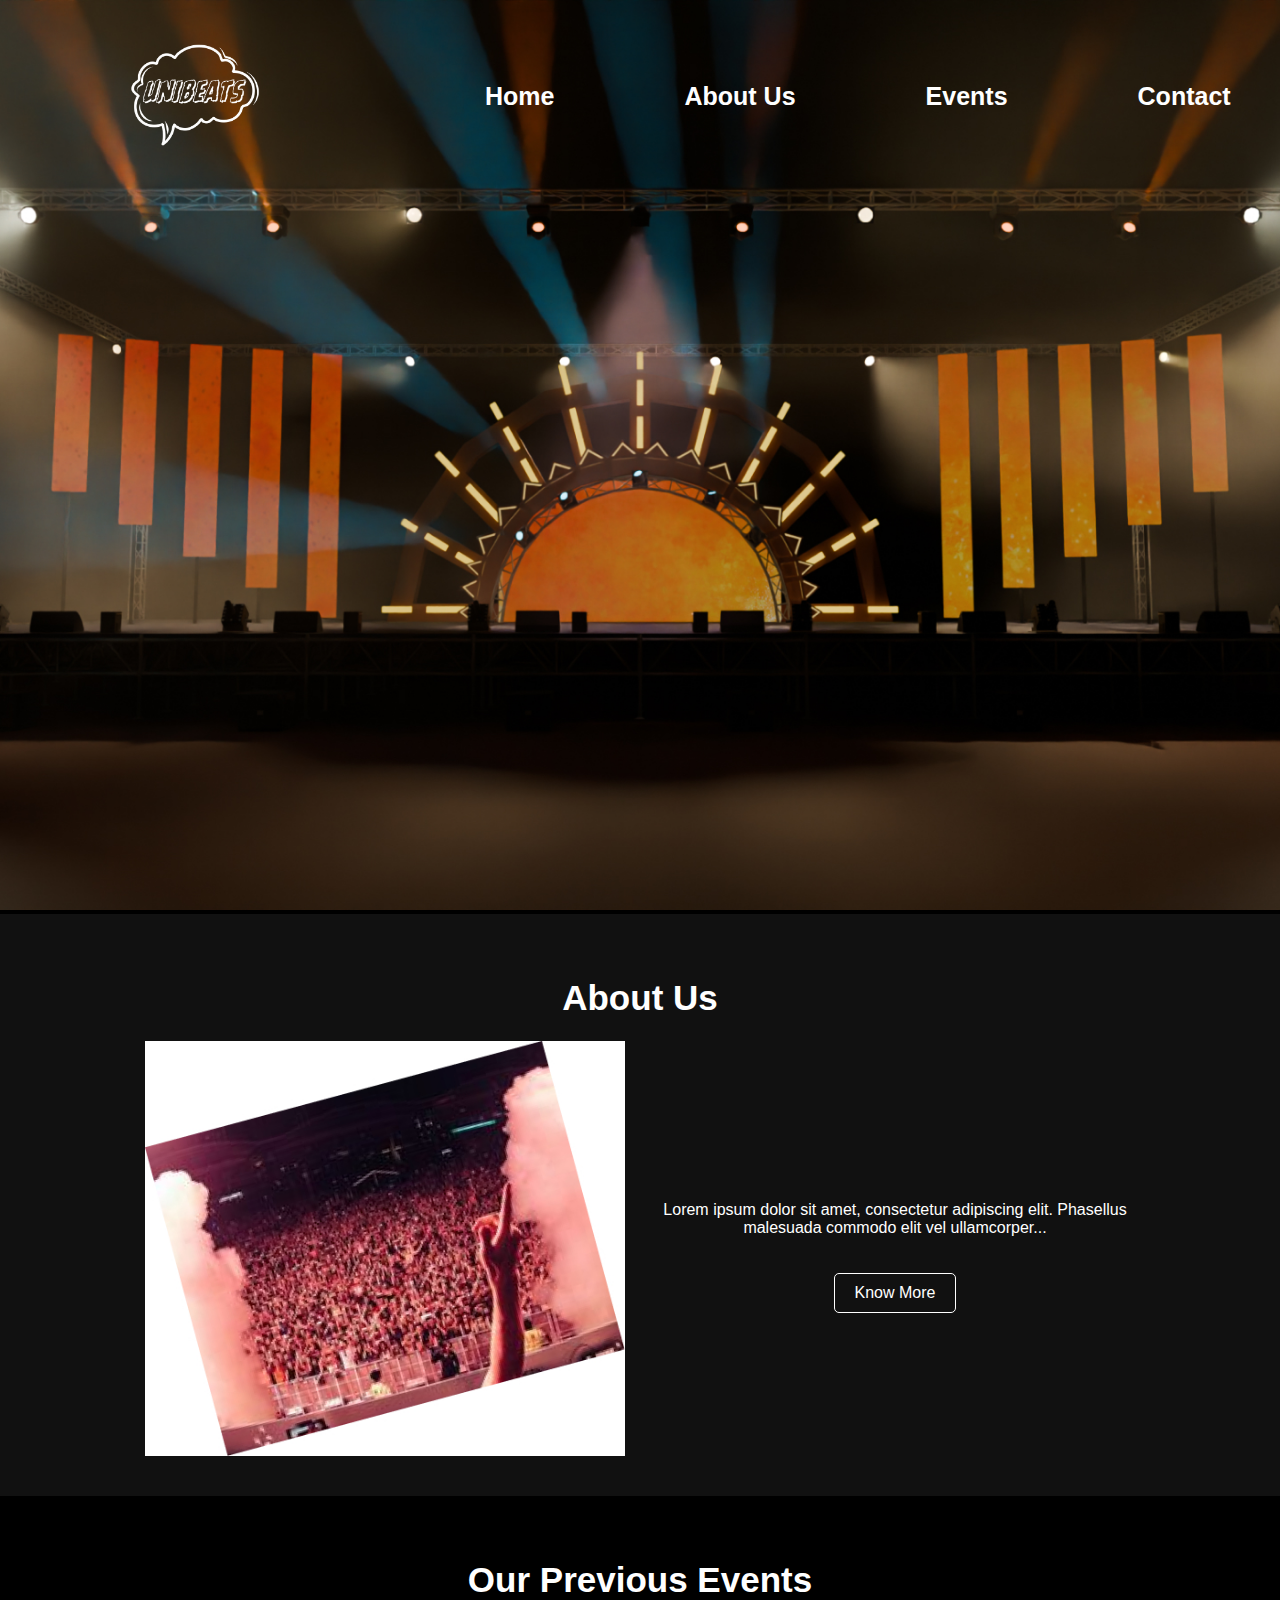
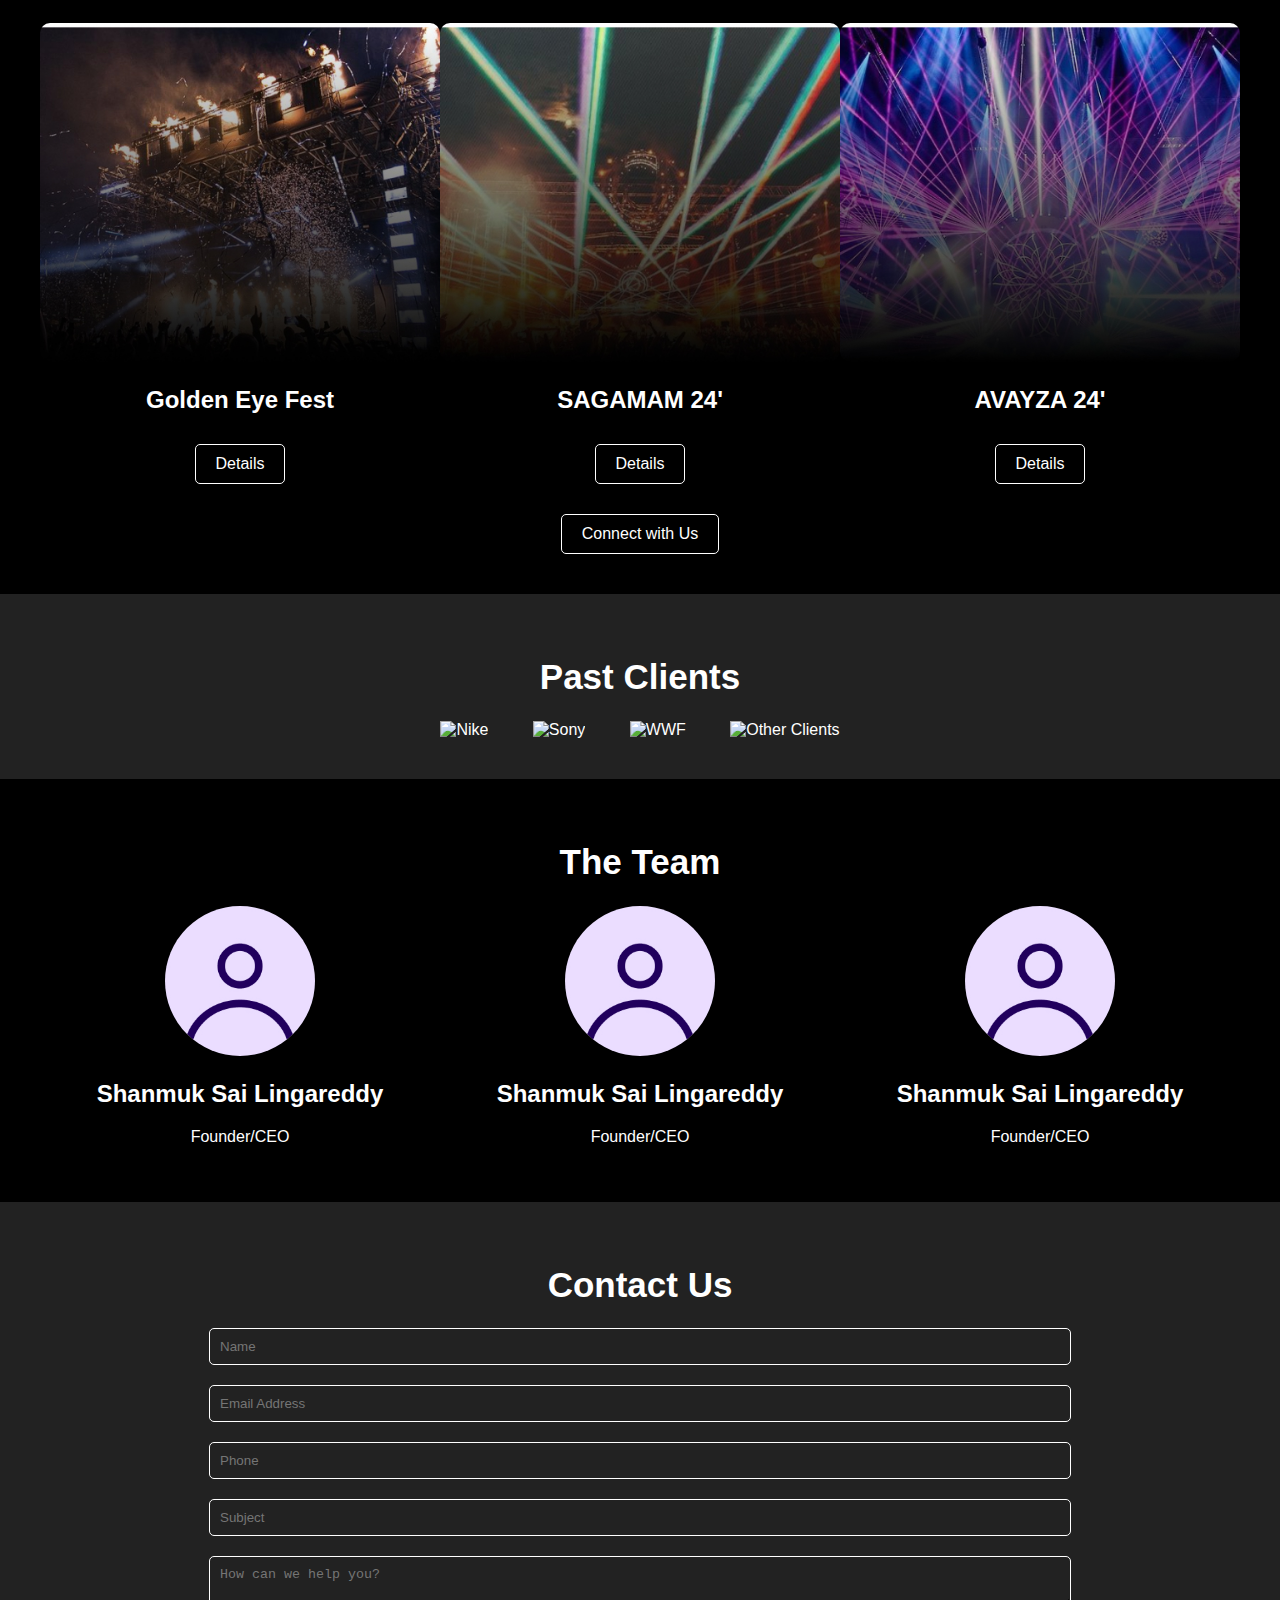
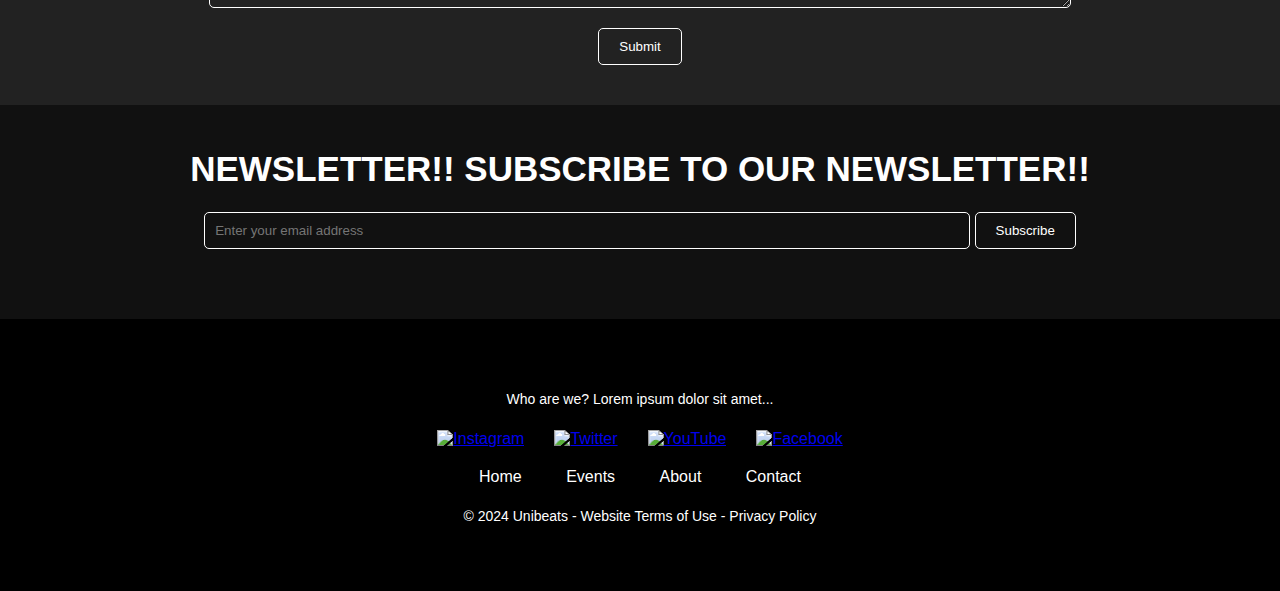
==== index.html @ c49990d0 "changes" ====
<!DOCTYPE html>
<html lang="en">
<head>
    <meta charset="UTF-8">
    <meta name="viewport" content="width=device-width, initial-scale=1.0">
    <title>Unibeats - Home</title>
    <link rel="stylesheet" href="style.css">
</head>
<body>

    <!-- Navigation Bar -->
    <nav>
        <div class="logo">
           <a href="#"><img src="../../Assets/Unibeats_White-removebg-preview.png" alt="Unibeats Logo"></a> 
        </div>
        <ul class="nav-links">
            <li><a href="#">Home</a></li>
            <li><a href="Pages/About us/about.html">About Us</a></li>
            <li><a href="Pages/Events/events.html">Events</a></li>
            <li><a href="Pages/Contact/contact.html">Contact</a></li>
        </ul>
    </nav>

    <!-- Hero Section -->
    <section class="hero-section">
        <img src="../../Assets/Rectangle 15.jpg" alt="Concert Image">
    </section>

    <!-- About Us Section -->
    <section class="about-section">
        <h1>About Us</h1>
        <div class="about-content">
            <img src="../../Assets/Rectangle 10.jpg" alt="About Us">
            <div class="about-text">
                <p>Lorem ipsum dolor sit amet, consectetur adipiscing elit. Phasellus malesuada commodo elit vel ullamcorper...</p>
                <a href="../About us/about.html" class="know-more-btn">Know More</a>
            </div>
        </div>
    </section>

    <!-- Previous Events Section -->
    <section class="events-section">
        <h1>Our Previous Events</h1>
        <div class="event-cards">
            <div class="event-card">
                <img src="../../Assets/EventPanel (2).jpg" alt="Golden Eye Fest">
                <h2>Golden Eye Fest</h2>
                <a href="#" class="event-details-btn">Details</a>
            </div>
            <div class="event-card">
                <img src="../../Assets/EventPanel.jpg" alt="SAGAMAM 24'">
                <h2>SAGAMAM 24'</h2>
                <a href="#" class="event-details-btn">Details</a>
            </div>
            <div class="event-card">
                <img src="../../Assets/EventPanel (1).jpg" alt="AVAYZA 24'">
                <h2>AVAYZA 24'</h2>
                <a href="#" class="event-details-btn">Details</a>
            </div>
        </div>
        <button class="connect-btn">Connect with Us</button>
    </section>

    <!-- Past Clients Section -->
    <section class="clients-section">
        <h1>Past Clients</h1>
        <div class="client-logos">
            <img src="nike-logo.png" alt="Nike">
            <img src="sony-logo.png" alt="Sony">
            <img src="wwf-logo.png" alt="WWF">
            <img src="other-logo.png" alt="Other Clients">
        </div>
    </section>

    <!-- Team Section -->
    <section class="team-section">
        <h1>The Team</h1>
        <div class="team-members">
            <div class="team-member">
                <img src="../../Assets/Generic avatar.jpg" alt="Team Member">
                <h2>Shanmuk Sai Lingareddy</h2>
                <p>Founder/CEO</p>
            </div>
            <div class="team-member">
                <img src="../../Assets/Generic avatar.jpg" alt="Team Member">
                <h2>Shanmuk Sai Lingareddy</h2>
                <p>Founder/CEO</p>
            </div>
            <div class="team-member">
                <img src="../../Assets/Generic avatar.jpg" alt="Team Member">
                <h2>Shanmuk Sai Lingareddy</h2>
                <p>Founder/CEO</p>
            </div>
        </div>
    </section>

    <!-- Contact Form Section -->
    <section class="contact-section">
        <h1>Contact Us</h1>
        <form>
            <div class="form-group">
                <input type="text" id="name" placeholder="Name">
            </div>
            <div class="form-group">
                <input type="email" id="email" placeholder="Email Address">
            </div>
            <div class="form-group">
                <input type="text" id="phone" placeholder="Phone">
            </div>
            <div class="form-group">
                <input type="text" id="subject" placeholder="Subject">
            </div>
            <div class="form-group">
                <textarea id="message" placeholder="How can we help you?"></textarea>
            </div>

            <button type="submit" class="submit-btn">Submit</button>
        </form>
    </section>

    <!-- Newsletter Section -->
    <section class="newsletter-section">
        <h1>NEWSLETTER!! SUBSCRIBE TO OUR NEWSLETTER!!</h1>
        <form class="newsletter-form">
            <input type="email" placeholder="Enter your email address">
            <button type="submit" class="subscribe-btn">Subscribe</button>
        </form>
    </section>

    <!-- Footer -->
    <footer>
        <div class="footer-content">
            <p>Who are we? Lorem ipsum dolor sit amet...</p>
            <div class="social-icons">
                <a href="#"><img src="social-icon.png" alt="Instagram"></a>
                <a href="#"><img src="social-icon.png" alt="Twitter"></a>
                <a href="#"><img src="social-icon.png" alt="YouTube"></a>
                <a href="#"><img src="social-icon.png" alt="Facebook"></a>
            </div>
            <div class="links">
                <a href="#">Home</a>
                <a href="Pages/Events/events.html">Events</a>
                <a href="Pages/About us/about.html">About</a>
                <a href="Pages/Contact/contact.html">Contact</a>
            </div>
            <p>&copy; 2024 Unibeats - <a href="#">Website Terms of Use</a> - <a href="#">Privacy Policy</a></p>
        </div>
    </footer>

</body>
</html>
---- style.css ----
/* General Styles */
body {
    margin: 0;
    font-family: 'Arial', sans-serif;
    background-color: #000;
    color: white;
    overflow-x: hidden;
}

nav {
    display: flex;
    justify-content: left;
    align-items: center;
    padding: 20px;
    position: absolute; 
    width: 100%;
    z-index: 1;
}

.logo img {
    width: 150px;
    height: auto;
    margin-left: 100px;
}

.nav-links {
    list-style: none;
    display: flex;
    padding: 0; 
    margin-left: 200px;
    gap: 100px;
}

.nav-links li {
    margin: 0 15px;
}

.nav-links a {
    color: white;
    text-decoration: none;
    font-weight: bold;
    position: relative;
    font-size: 25px;
}

.nav-links a::after {
    content: '';
    display: block;
    width: 0;
    height: 2px;
    background: white;
    transition: width 0.3s;
}

.nav-links a:hover::after {
    width: 100%;
}

/* Hero Section */
.hero-section img {
    width: 100%;
    height: auto;
}

.about-section {
    padding: 40px;
    background-color: #111;
    text-align: center;
}

.about-section h1,
.events-section h1,
.clients-section h1,
.team-section h1,
.contact-section h1,
.newsletter-section h1{
    font-size: 35px;
}

.about-content {
    display: flex;
    justify-content: center;
    align-items: center;
}

.about-content img {
    width: 40%;
    margin-right: 30px;
}

.about-text {
    max-width: 40%;
}

.know-more-btn {
    display: inline-block;
    margin-top: 20px;
    padding: 10px 20px;
    color: white;
    text-decoration: none;
    border-radius: 5px;
    border: 1px solid white;
}

.events-section {
    padding: 40px;
    text-align: center;
}

.event-cards {
    display: flex;
    justify-content: space-around;
    margin-top: 20px;
}

.event-card img {
    width: 100%;
    border-radius: 10px;
}

.event-details-btn {
    display: inline-block;
    margin-top: 10px;
    padding: 10px 20px;
    color: white;
    text-decoration: none;
    border-radius: 5px;
    border: 1px solid white;
}

.connect-btn {
    margin-top: 30px;
    padding: 10px 20px;
    border: 1px solid white;
    background-color: #000;
    color: white;
    border-radius: 5px;
    cursor: pointer;
    font-size: 16px;
}

.clients-section {
    padding: 40px;
    text-align: center;
    background-color: #222;
}

.client-logos img {
    margin: 0 20px;
    width: 100px;
}

.team-section {
    padding: 40px;
    text-align: center;
}

.team-members {
    display: flex;
    justify-content: space-around;
}

.team-member img {
    width: 150px;
    border-radius: 50%;
}

.contact-section {
    padding: 40px;
    text-align: center;
    background-color: #222;
}

.form-group {
    display: flex;
    align-items: center;
    margin-bottom: 20px;
    justify-content: center;
    text-align: center;
}

.form-group img {
    margin-right: 10px;
}

.form-group input,
.form-group textarea {
    width: 70%;
    padding: 10px;
    background-color: #222;
    border: 1px solid white;
    color: white;
    border-radius: 5px;
}

.checkbox {
    display: flex;
    align-items: center;
    justify-content: center;
}

.submit-btn{
    padding: 10px 20px;
    background-color: #222;
    border: 1px solid white;
    color: white;
    cursor: pointer;
    border-radius: 5px;
}


.newsletter-section {
    padding: 20px;
    text-align: center;
    background-color: #111;
}

.newsletter-form {
    margin-top: 10px;
}

.newsletter-form input {
    padding: 10px;
    width: 60%;
    border: 1px solid white;
    border-radius: 5px;
    background-color: #111;
    color: white;
}

.subscribe-btn {
    padding: 10px 20px;
    border: 1px solid white;
    background-color: #111;
    color: white;
    cursor: pointer;
    border-radius: 5px;
    margin-bottom: 50px;
}

/* Footer Styles */
footer {
    background-color: #000; 
    padding: 50px 20px; 
    text-align: center;
    color: #fff; 
}

footer .footer-content {
    max-width: 1200px;
    margin: 0 auto;
    text-align: center;
}

footer .social-icons {
    display: flex;
    justify-content: center;
    gap: 30px; 
    margin: 20px 0;
}

footer .social-icons a img {
    width: 30px; 
    transition: transform 0.3s, opacity 0.3s;
}

footer .social-icons a:hover img {
    transform: scale(1.2);
    opacity: 0.8; 
}

footer .links {
    margin-top: 20px;
}

footer .links a {
    margin: 0 20px; 
    color: #fff;
    text-decoration: none;
    font-size: 16px;
    transition: color 0.3s; 
}

footer .links a:hover {
    color: #ccc; 
}

footer p {
    font-size: 14px;
    margin-top: 20px;
    line-height: 1.5;
}

footer p a {
    color: #fff; 
    text-decoration: none; 
    transition: color 0.3s;
}

footer p a:hover {
    color: #ccc;
}
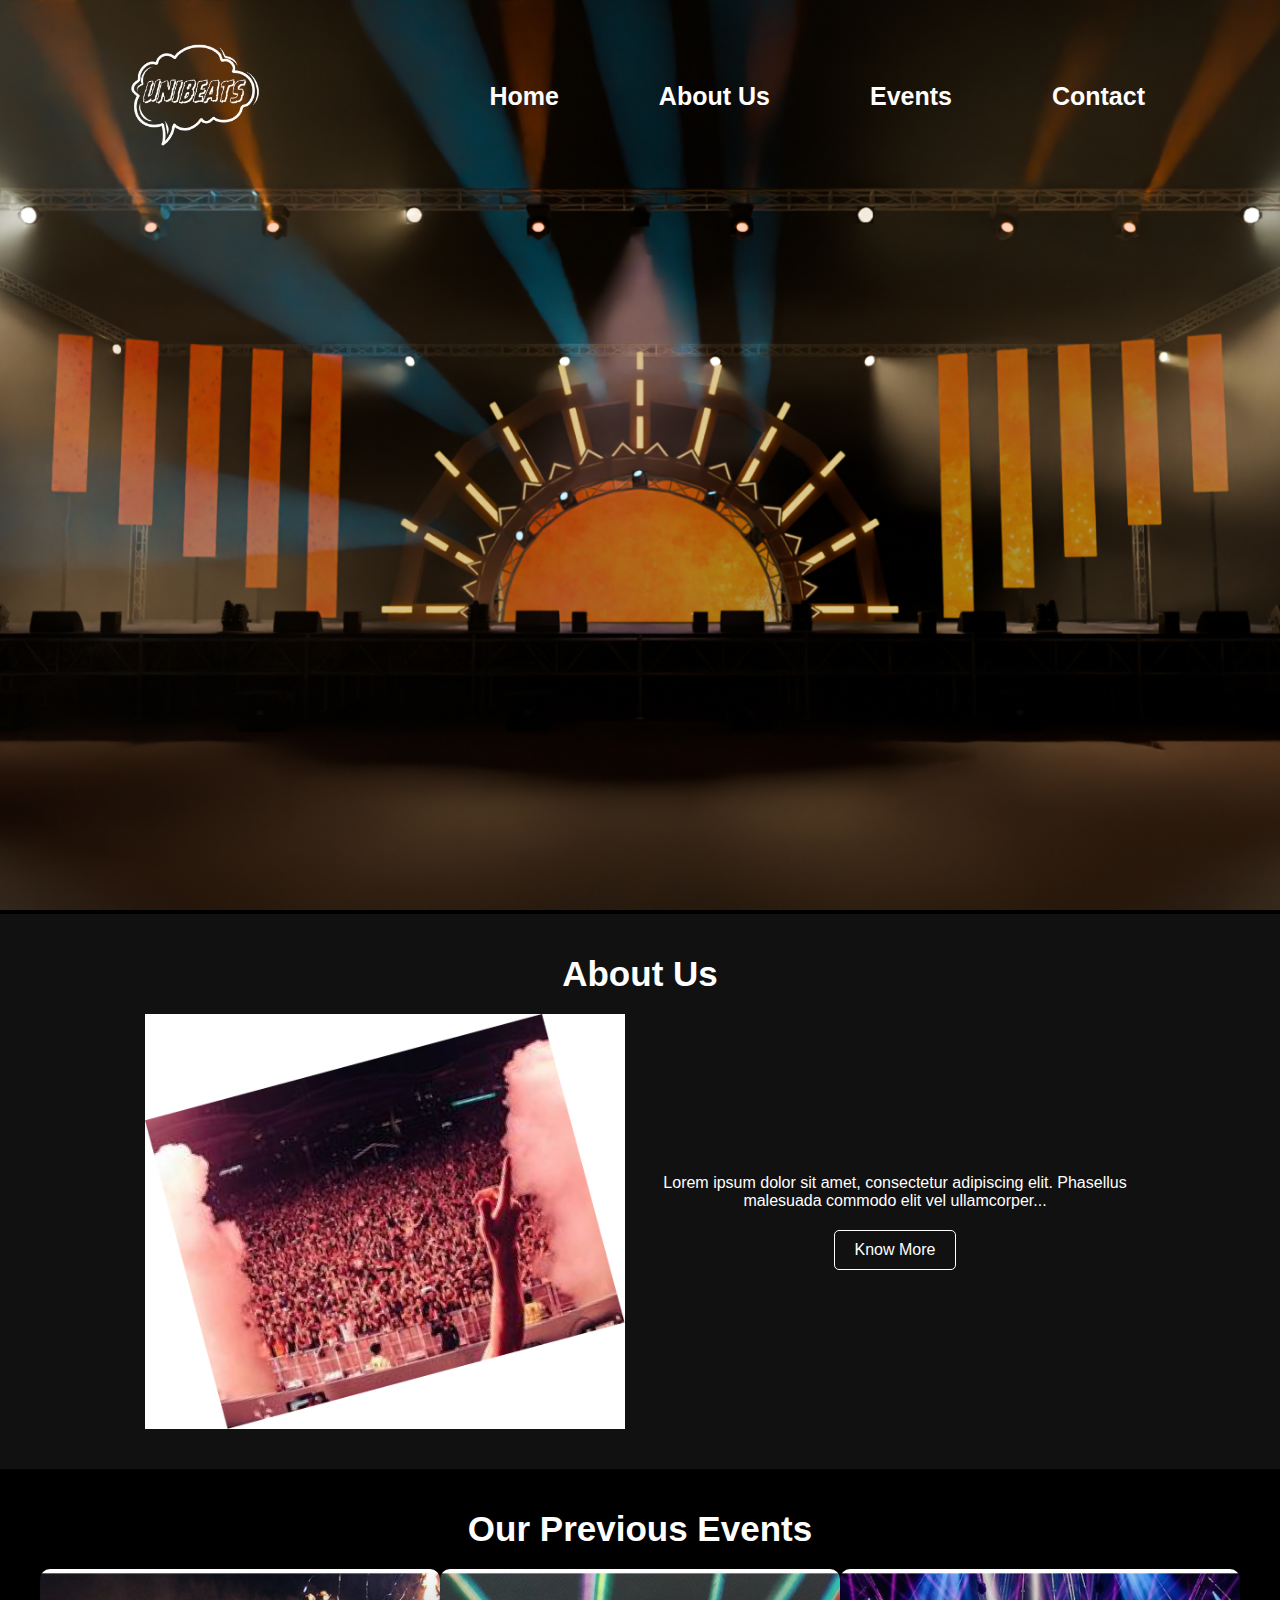
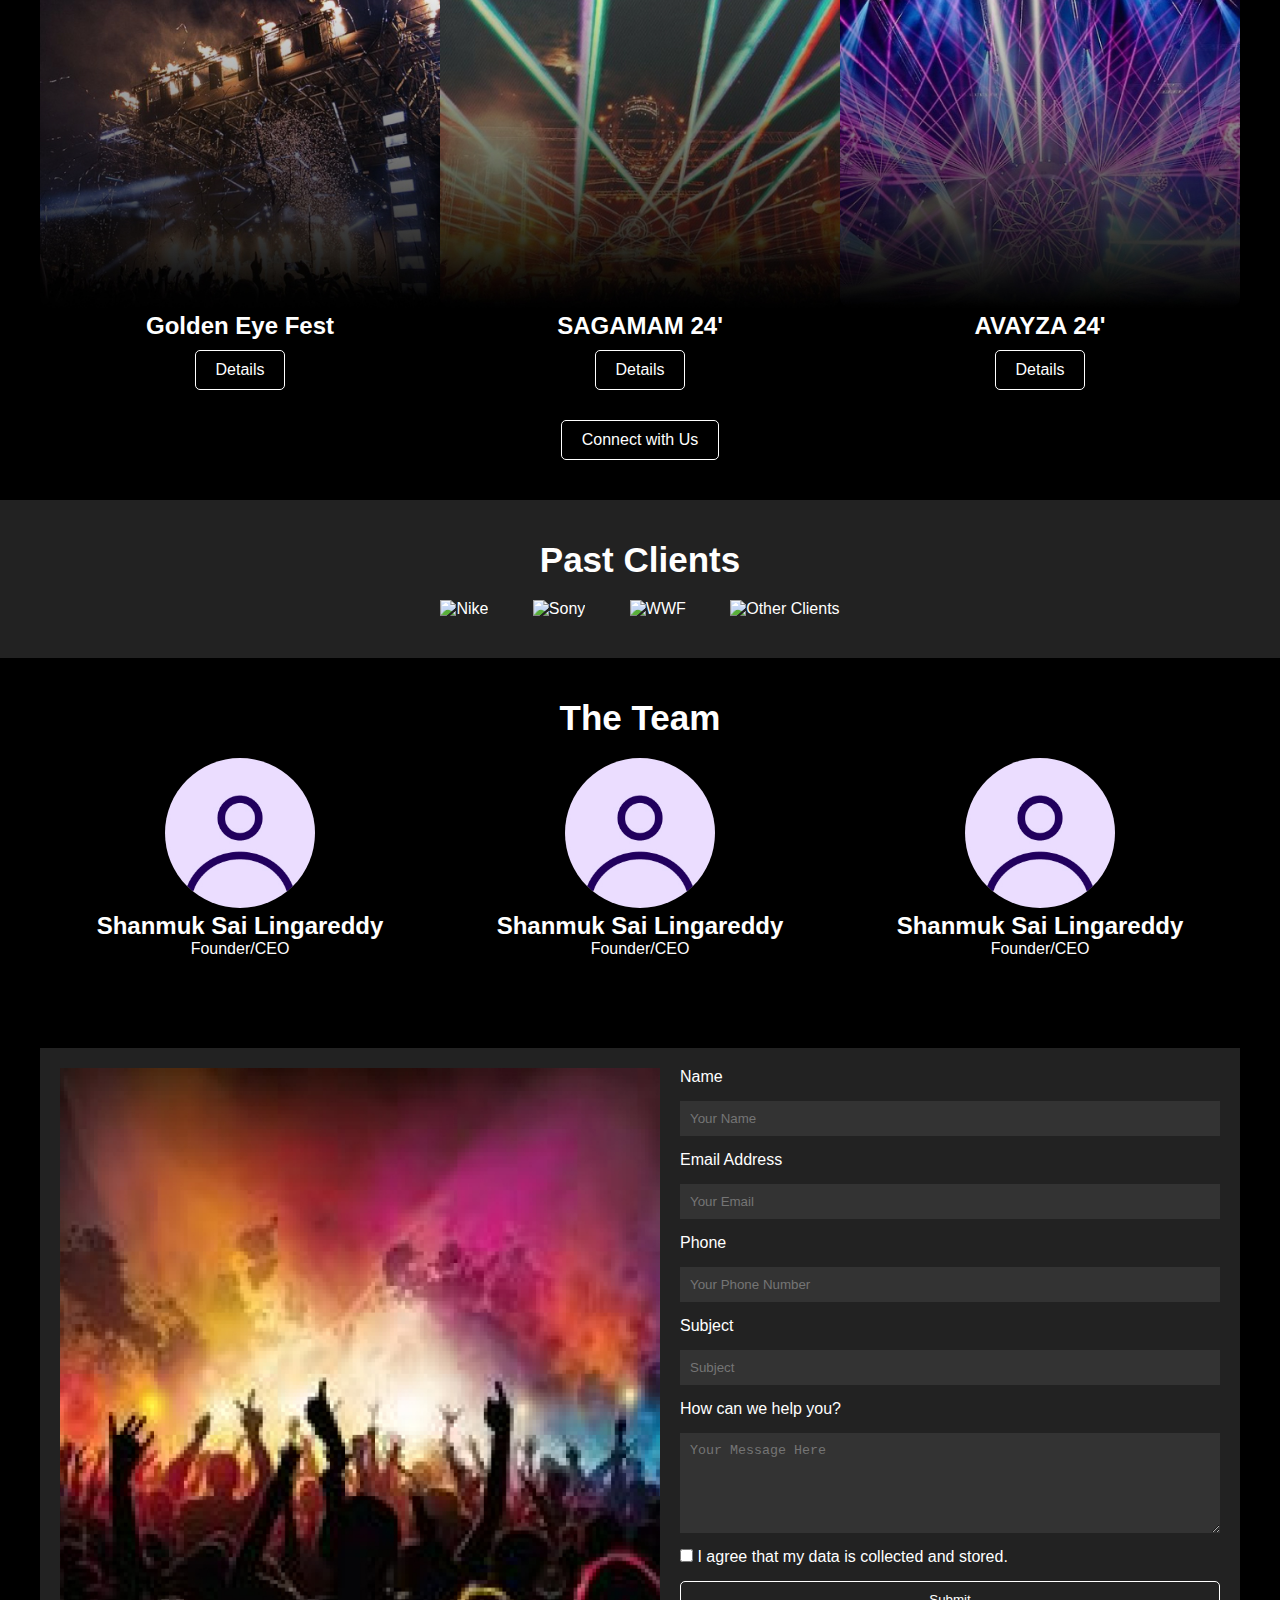
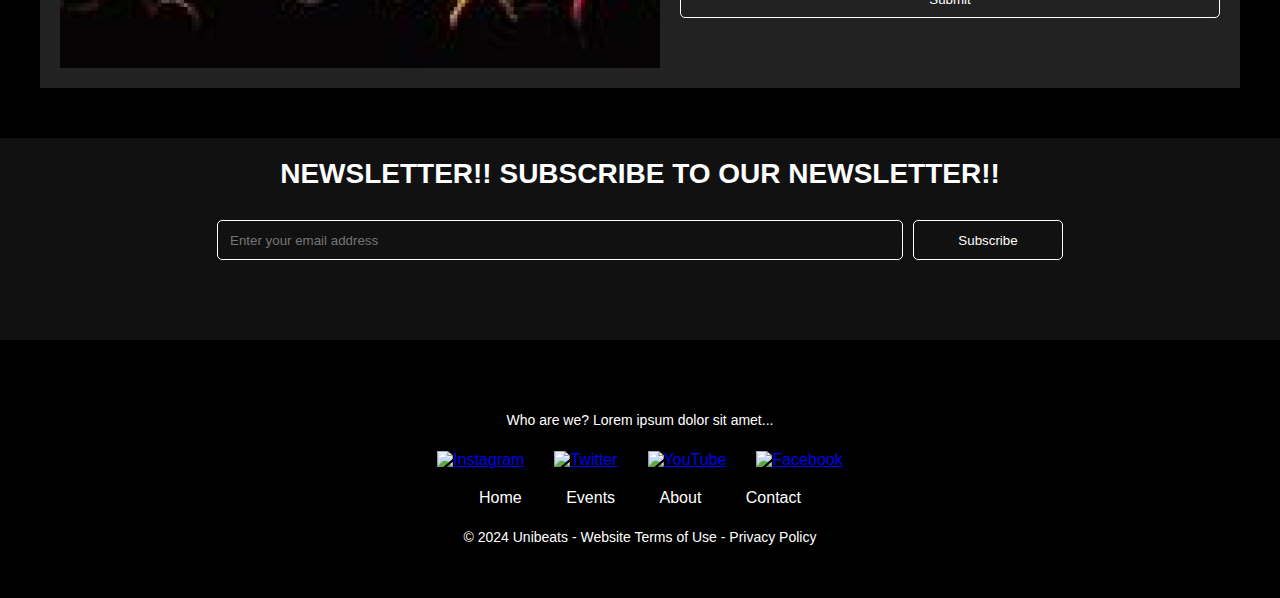
==== commit 3f49e3c0: "responsive" ====
--- a/index.html
+++ b/index.html
@@ -13,6 +13,9 @@
         <div class="logo">
            <a href="#"><img src="../../Assets/Unibeats_White-removebg-preview.png" alt="Unibeats Logo"></a> 
         </div>
+        <div class="menu-icon">
+            ☰
+        </div>
         <ul class="nav-links">
             <li><a href="#">Home</a></li>
             <li><a href="Pages/About us/about.html">About Us</a></li>
@@ -23,7 +26,10 @@
 
     <!-- Hero Section -->
     <section class="hero-section">
-        <img src="../../Assets/Rectangle 15.jpg" alt="Concert Image">
+        <img src="../../Assets/Rectangle 15.jpg" 
+     srcset="../../Assets/Rectangle 15-small.jpg 600w, ../../Assets/Rectangle 15-medium.jpg 1000w" 
+     sizes="(max-width: 600px) 100vw, 1000px"
+     alt="Concert Image">
     </section>
 
     <!-- About Us Section -->
@@ -95,27 +101,33 @@
     </section>
 
     <!-- Contact Form Section -->
-    <section class="contact-section">
-        <h1>Contact Us</h1>
-        <form>
-            <div class="form-group">
-                <input type="text" id="name" placeholder="Name">
-            </div>
-            <div class="form-group">
-                <input type="email" id="email" placeholder="Email Address">
-            </div>
-            <div class="form-group">
-                <input type="text" id="phone" placeholder="Phone">
-            </div>
-            <div class="form-group">
-                <input type="text" id="subject" placeholder="Subject">
-            </div>
-            <div class="form-group">
-                <textarea id="message" placeholder="How can we help you?"></textarea>
-            </div>
+    <section class="contact-form-section">
+        <div class="form-container">
+            <img src="../../Assets/Rectangle 11.jpg" alt="Concert Image">
+            <form id="contact-form">
+                <label for="name">Name</label>
+                <input type="text" id="name" name="name" placeholder="Your Name">
 
-            <button type="submit" class="submit-btn">Submit</button>
-        </form>
+                <label for="email">Email Address</label>
+                <input type="email" id="email" name="email" placeholder="Your Email">
+
+                <label for="phone">Phone</label>
+                <input type="tel" id="phone" name="phone" placeholder="Your Phone Number">
+
+                <label for="subject">Subject</label>
+                <input type="text" id="subject" name="subject" placeholder="Subject">
+
+                <label for="message">How can we help you?</label>
+                <textarea id="message" name="message" placeholder="Your Message Here"></textarea>
+
+                <label>
+                    <input type="checkbox" id="agreement">
+                    I agree that my data is collected and stored.
+                </label>
+
+                <button type="submit">Submit</button>
+            </form>
+        </div>
     </section>
 
     <!-- Newsletter Section -->
@@ -146,6 +158,6 @@
             <p>&copy; 2024 Unibeats - <a href="#">Website Terms of Use</a> - <a href="#">Privacy Policy</a></p>
         </div>
     </footer>
-
+    <script src="index.js"></script>
 </body>
 </html>
--- a/style.css
+++ b/style.css
@@ -7,9 +7,19 @@
     overflow-x: hidden;
 }
 
+html {
+    overflow-x: hidden;
+}
+
+* {
+    box-sizing: border-box;
+    margin: 0;
+    padding: 0;
+}
+
 nav {
     display: flex;
-    justify-content: left;
+    justify-content: space-between; 
     align-items: center;
     padding: 20px;
     position: absolute; 
@@ -17,6 +27,17 @@
     z-index: 1;
 }
 
+.menu-icon {
+    display: none;
+    cursor: pointer;
+    font-size: 25px;
+    color: white;
+    text-align: right;
+    right: 60px; 
+    top: 20px;
+    position: absolute;
+}
+
 .logo img {
     width: 150px;
     height: auto;
@@ -26,9 +47,11 @@
 .nav-links {
     list-style: none;
     display: flex;
-    padding: 0; 
-    margin-left: 200px;
-    gap: 100px;
+    gap: 70px; 
+    padding: 0;
+    justify-content: flex-end; /* Align links to the right */
+    overflow-x: hidden;
+    margin-right: 100px;
 }
 
 .nav-links li {
@@ -75,6 +98,7 @@
 .contact-section h1,
 .newsletter-section h1{
     font-size: 35px;
+    margin-bottom: 20px;
 }
 
 .about-content {
@@ -165,63 +189,114 @@
     border-radius: 50%;
 }
 
-.contact-section {
-    padding: 40px;
-    text-align: center;
+.contact-intro {
+    text-align: center;
+    padding: 50px 20px;
+}
+
+.contact-intro h1 {
+    font-size: 35px;
+    margin-bottom: 70px;
+}
+
+.contact-intro p {
+    font-size: 18px;
+    max-width: 800px;
+    margin: 0 auto;
+    line-height: 1.6;
+}
+
+.contact-intro img {
+    margin-top: 40px;
+    width: 150px;
+}
+
+.map {
+    padding: 50px 0;
+    text-align: center;
+}
+
+.contact-form-section {
+    display: flex;
+    justify-content: center;
+    padding: 50px;
+}
+
+.form-container {
+    display: flex;
     background-color: #222;
-}
-
-.form-group {
-    display: flex;
-    align-items: center;
-    margin-bottom: 20px;
-    justify-content: center;
-    text-align: center;
-}
-
-.form-group img {
-    margin-right: 10px;
-}
-
-.form-group input,
-.form-group textarea {
-    width: 70%;
+    padding: 20px;
+    gap: 20px;
+    width: 1200px;
+}
+
+.form-container img {
+    width: 600px;
+    height: auto;
+}
+
+form {
+    display: flex;
+    flex-direction: column;
+    gap: 15px;
+    width: 600px;
+}
+
+form input, form textarea {
     padding: 10px;
+    background-color: #333;
+    color: white;
+    border: none;
+}
+
+form textarea {
+    height: 100px;
+}
+
+form button {
+    padding: 10px 20px;
+    border: 1px solid white;
     background-color: #222;
-    border: 1px solid white;
-    color: white;
-    border-radius: 5px;
-}
-
-.checkbox {
-    display: flex;
-    align-items: center;
-    justify-content: center;
-}
-
-.submit-btn{
-    padding: 10px 20px;
-    background-color: #222;
-    border: 1px solid white;
     color: white;
     cursor: pointer;
     border-radius: 5px;
-}
-
-
+    margin-bottom: 50px;
+}
+
+form button:hover {
+    background-color: #fff;
+    color: #222;
+}
+
+/* Newsletter Section */
 .newsletter-section {
     padding: 20px;
     text-align: center;
     background-color: #111;
 }
 
+.newsletter-section h1 {
+    font-size: 28px;
+    margin-bottom: 20px;
+}
+
 .newsletter-form {
     margin-top: 10px;
+    display: flex;
+    flex-direction: row;
+    justify-content: center;
+    gap: 10px;
+    width: 100%;
+    max-width: 1000px;
+    margin: 0 auto;
+    padding: 10px; 
 }
 
 .newsletter-form input {
-    padding: 10px;
-    width: 60%;
+    padding: 12px;
+    width: 70%;
+    max-width: 1000px; /* Limit the width for smaller screens */
+    height: 40px;
     border: 1px solid white;
     border-radius: 5px;
     background-color: #111;
@@ -229,13 +304,21 @@
 }
 
 .subscribe-btn {
-    padding: 10px 20px;
+    padding: 12px 20px;
     border: 1px solid white;
     background-color: #111;
     color: white;
     cursor: pointer;
     border-radius: 5px;
-    margin-bottom: 50px;
+    width: 25%;
+    height: 40px;
+    max-width: 150px; /* Ensure button doesn't become too wide */
+    transition: background-color 0.3s, color 0.3s;
+}
+
+.subscribe-btn:hover {
+    background-color: white;
+    color: #111;
 }
 
 /* Footer Styles */
@@ -300,3 +383,271 @@
 footer p a:hover {
     color: #ccc;
 }
+
+/* Responsive Styles */
+
+/* For screens with a maximum width of 1024px */
+@media (max-width: 1024px) {
+    .logo img {
+        width: 120px;
+        margin-left: 50px;
+    }
+
+    .nav-links {
+        gap: 40px;
+        margin-left: 50px;
+        margin-right: 10px;
+    }
+
+    .nav-links a{
+        font-size: 22px;
+    }
+
+    .about-content img {
+        width: 50%;
+    }
+
+    .about-text {
+        max-width: 45%;
+    }
+
+    .form-container {
+        width: 1000px;
+    }
+
+    .form-container img {
+        width: 50%;
+    }
+
+    form {
+        width: 50%;
+    }
+}
+
+/* For screens with a maximum width of 768px */
+@media (max-width: 768px) {
+    nav {
+        flex-direction: column;
+        align-items: flex-start;
+        padding: 10px;
+    }
+
+    .menu-icon {
+        display: block;
+    }
+
+    .nav-links {
+        display: none;
+        flex-direction: column;
+        position: absolute;
+        top: 60px;
+        right: 0px;
+        background-color: transparent;
+        width: 50%;
+        padding: 10px;
+        text-align: center;
+     }
+
+     .nav-links a {
+        font-size: 18px;
+    }
+
+    .nav-links.active {
+        display: flex;
+    }
+
+    .logo img {
+        width: 100px;
+        margin-left: 20px;
+    }
+
+    .about-content {
+        flex-direction: column;
+    }
+
+    .about-content img {
+        width: 80%;
+        margin: 0 auto 20px;
+    }
+
+    .about-text {
+        max-width: 100%;
+        text-align: center;
+    }
+
+    .event-cards {
+        flex-direction: column;
+        gap: 30px;
+    }
+
+    .form-container {
+        flex-direction: column;
+        width: 100%;
+    }
+
+    .form-container img {
+        width: 100%;
+        height: auto;
+    }
+
+    form {
+        width: 100%;
+    }
+
+    .newsletter-form {
+        flex-direction: column;
+        gap: 10px;
+    }
+
+    .newsletter-form input {
+        width: 100%;
+    }
+
+    .subscribe-btn {
+        width: 100%;
+        margin-right: auto;
+        margin-left: auto;
+    }
+
+    .team-members {
+        flex-direction: column;
+        gap: 20px;
+    }
+
+    footer .footer-content {
+        padding: 30px 20px;
+    }
+
+    footer .social-icons {
+        flex-direction: column;
+        gap: 15px;
+    }
+
+    footer .links {
+        flex-direction: column;
+        gap: 10px;
+        text-align: center;
+    }
+
+    footer p {
+        font-size: 14px;
+    }
+}
+
+/* For screens with a maximum width of 480px */
+@media (max-width: 480px) {
+    nav {
+        flex-direction: column;
+        align-items: center;
+        padding: 10px;
+    }
+
+    .menu-icon{
+        right: 30px;
+    }
+
+    .nav-links {
+        gap: 20px;
+        margin-left: 0;
+    }
+
+    .nav-links a{
+        font-size: 16px;
+    }
+
+    .nav-links.active {
+        display: flex;
+    }
+
+    .logo {
+        display: flex;
+        justify-content: flex-start; /* Ensures the logo stays aligned to the left */
+        width: 100%; /* Stretches the logo container to full width */
+    }
+
+    .logo img {
+        width: 100px;
+        margin-left: 20px; /* Adjust this value as needed for spacing */
+    }
+
+    .about-section h1,
+    .events-section h1,
+    .clients-section h1,
+    .team-section h1,
+    .contact-section h1,
+    .newsletter-section h1 {
+        font-size: 28px;
+    }
+
+    .about-content {
+        flex-direction: column;
+    }
+
+    .about-content img {
+        width: 80%;
+        margin-bottom: 20px;
+    }
+
+    .about-text {
+        max-width: 90%;
+        text-align: center;
+    }
+
+    .event-cards {
+        flex-direction: column;
+        gap: 20px;
+        align-items: center;
+    }
+
+    .event-card {
+        margin-bottom: 20px;
+    }
+
+    .event-card img {
+        width: 100%;
+        height: auto;
+    }
+
+    .form-container {
+        flex-direction: column;
+        width: 100%;
+        padding: 20px;
+    }
+
+    .form-container img {
+        width: 100%;
+        margin-bottom: 20px;
+    }
+
+    form {
+        width: 100%;
+    }
+
+    .newsletter-form {
+        flex-direction: column;
+        width: 100%;
+        gap: 10px;
+    }
+
+    .newsletter-form input {
+        width: 100%;
+    }
+
+    .subscribe-btn {
+        width: 100%;
+    }
+
+    .team-members {
+        flex-direction: column;
+        gap: 20px;
+        align-items: center;
+    }
+
+    .team-member {
+        margin-bottom: 20px;
+    }
+
+    footer p {
+        font-size: 12px;
+    }
+}
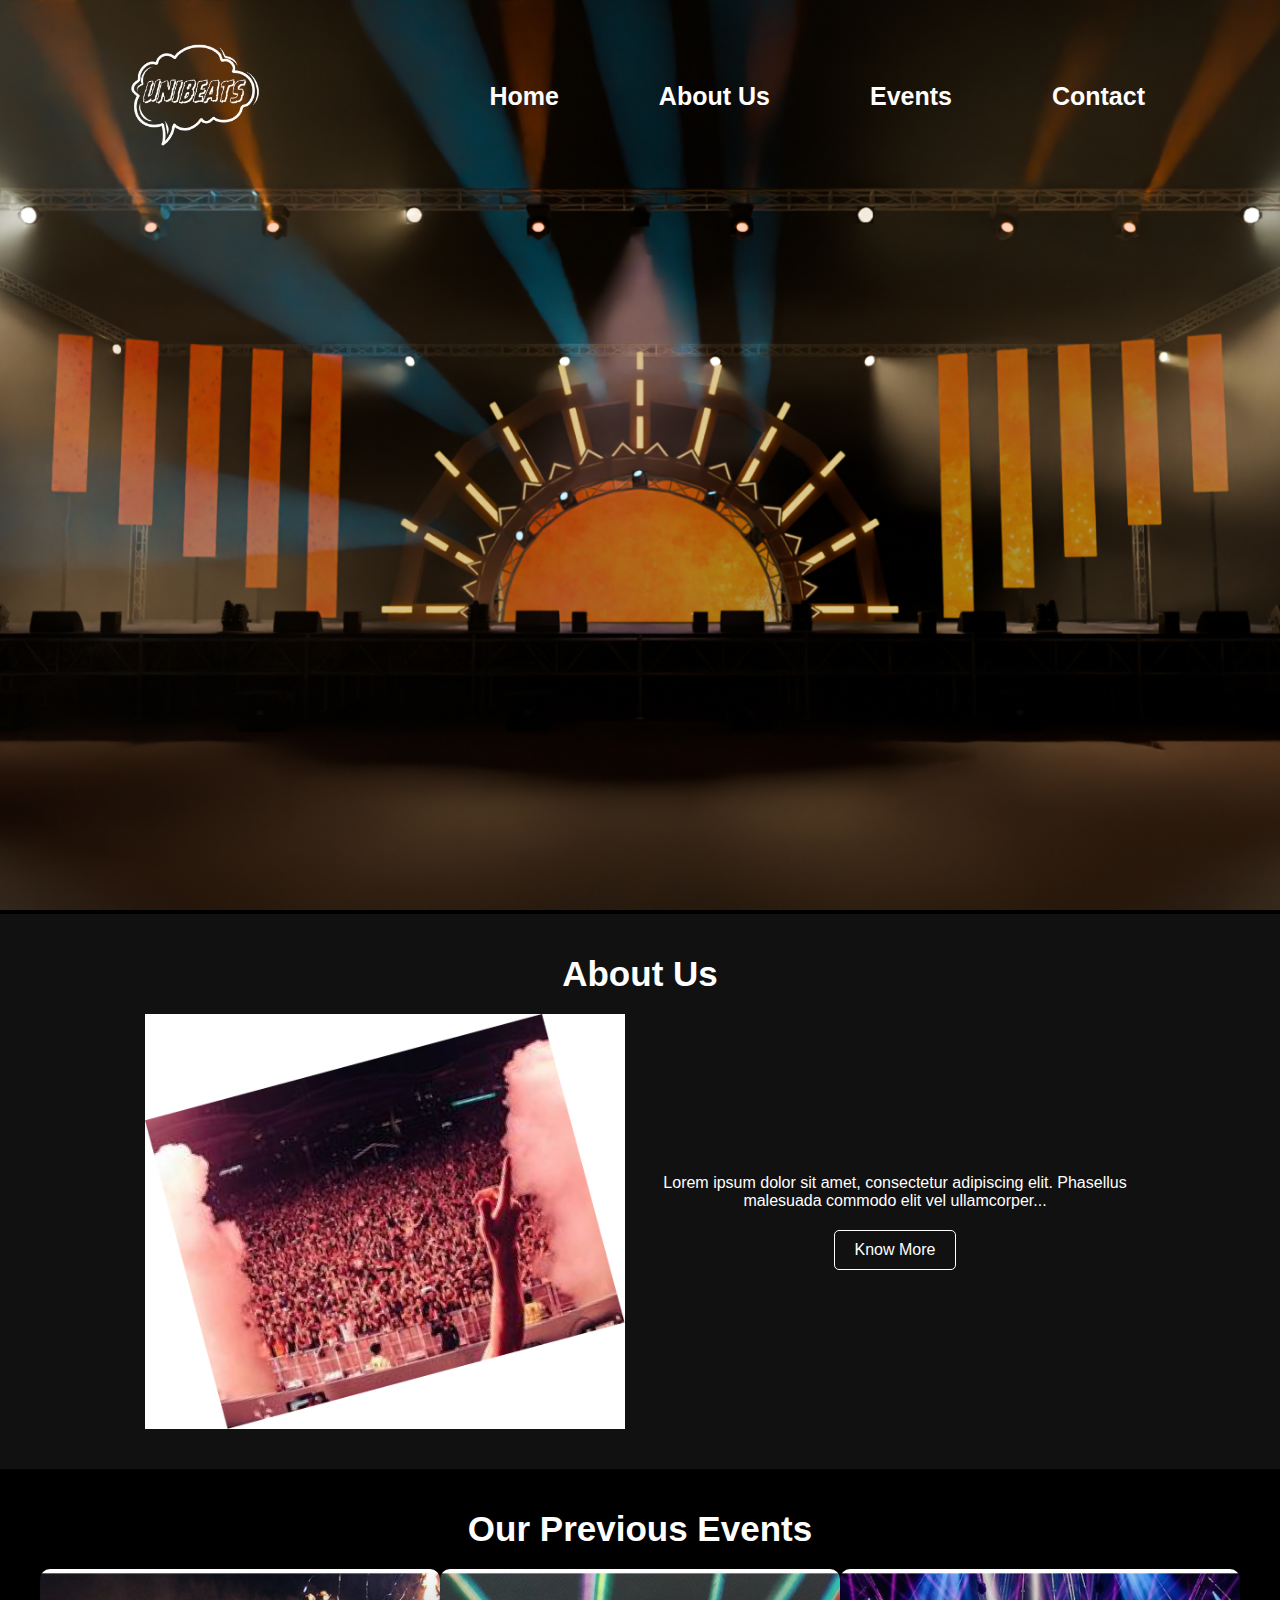
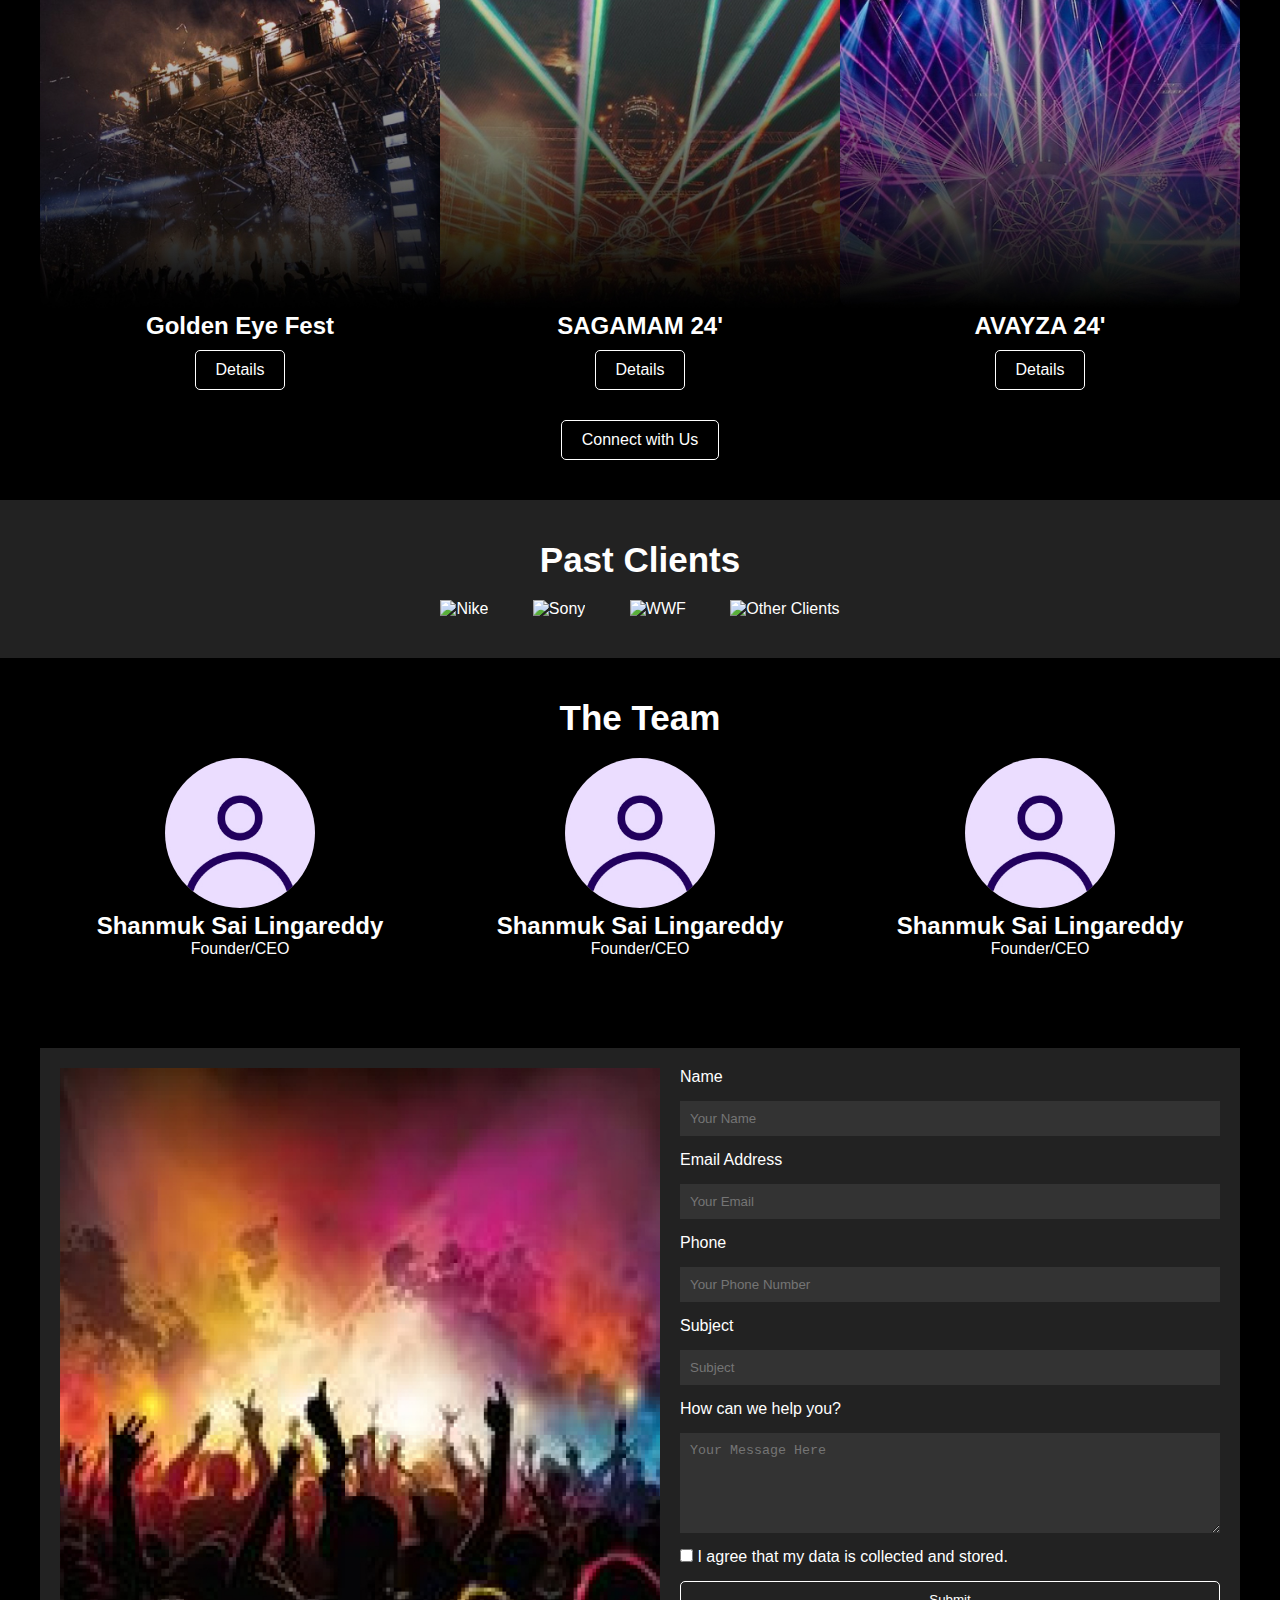
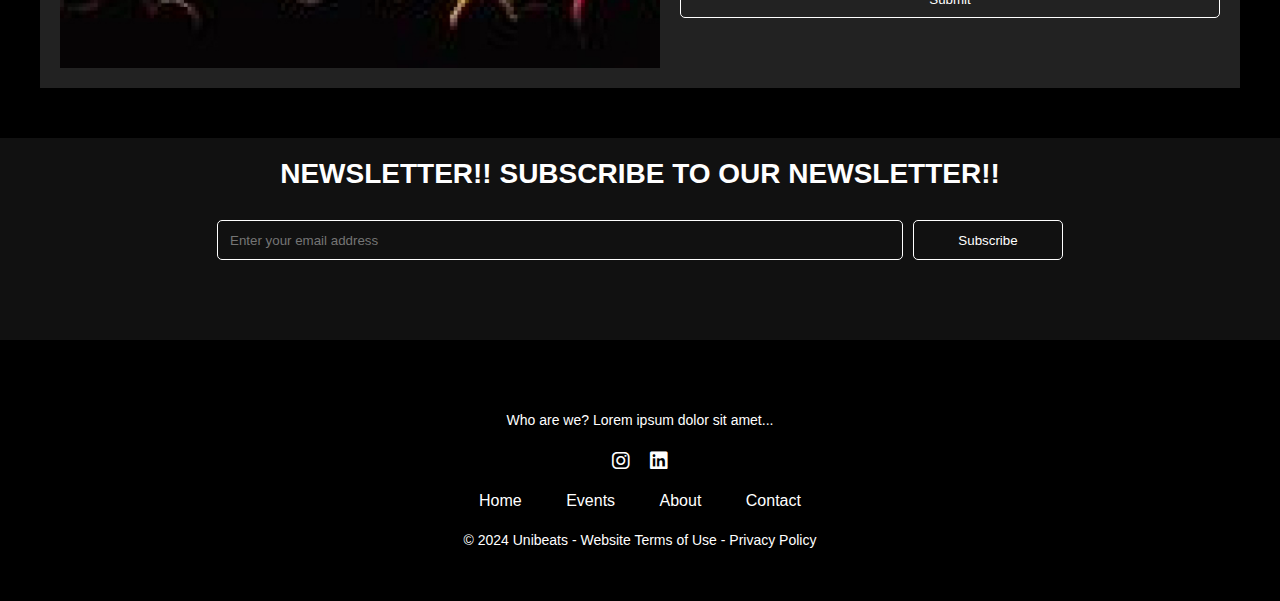
==== commit cfa99ed4: "footer icons added" ====
--- a/index.html
+++ b/index.html
@@ -5,6 +5,7 @@
     <meta name="viewport" content="width=device-width, initial-scale=1.0">
     <title>Unibeats - Home</title>
     <link rel="stylesheet" href="style.css">
+    <link rel="stylesheet" href="https://cdnjs.cloudflare.com/ajax/libs/font-awesome/6.0.0-beta3/css/all.min.css">
 </head>
 <body>
 
@@ -144,10 +145,9 @@
         <div class="footer-content">
             <p>Who are we? Lorem ipsum dolor sit amet...</p>
             <div class="social-icons">
-                <a href="#"><img src="social-icon.png" alt="Instagram"></a>
-                <a href="#"><img src="social-icon.png" alt="Twitter"></a>
-                <a href="#"><img src="social-icon.png" alt="YouTube"></a>
-                <a href="#"><img src="social-icon.png" alt="Facebook"></a>
+                <a href="https://www.instagram.com/_unibeats/" target="_blank"><i class="fab fa-instagram"></i></a>
+                <a href="https://www.linkedin.com/company/unibeats/" target="_blank"><i class="fab fa-linkedin"></i></a>
+                
             </div>
             <div class="links">
                 <a href="#">Home</a>
--- a/style.css
+++ b/style.css
@@ -336,21 +336,27 @@
 }
 
 footer .social-icons {
-    display: flex;
-    justify-content: center;
-    gap: 30px; 
-    margin: 20px 0;
-}
-
-footer .social-icons a img {
-    width: 30px; 
-    transition: transform 0.3s, opacity 0.3s;
-}
-
-footer .social-icons a:hover img {
-    transform: scale(1.2);
-    opacity: 0.8; 
-}
+    display: flex; /* Flexbox for horizontal alignment */
+    justify-content: center; /* Center the icons */
+    gap: 20px; /* Space between icons */
+    margin: 20px 0; /* Space around the icon section */
+}
+
+footer .social-icons a {
+    text-decoration: none; /* Remove underline from links */
+}
+
+footer .social-icons i {
+    font-size: 20px; /* Set a consistent size for icons */
+    color: #fff; /* Set the color to white */
+    transition: transform 0.3s, color 0.3s; /* Add a transition for hover effect */
+}
+
+footer .social-icons a:hover i {
+    transform: scale(1.2); /* Scale up the icon on hover */
+    color: #ccc; /* Change color on hover */
+}
+
 
 footer .links {
     margin-top: 20px;
@@ -519,7 +525,6 @@
     }
 
     footer .social-icons {
-        flex-direction: column;
         gap: 15px;
     }
 
